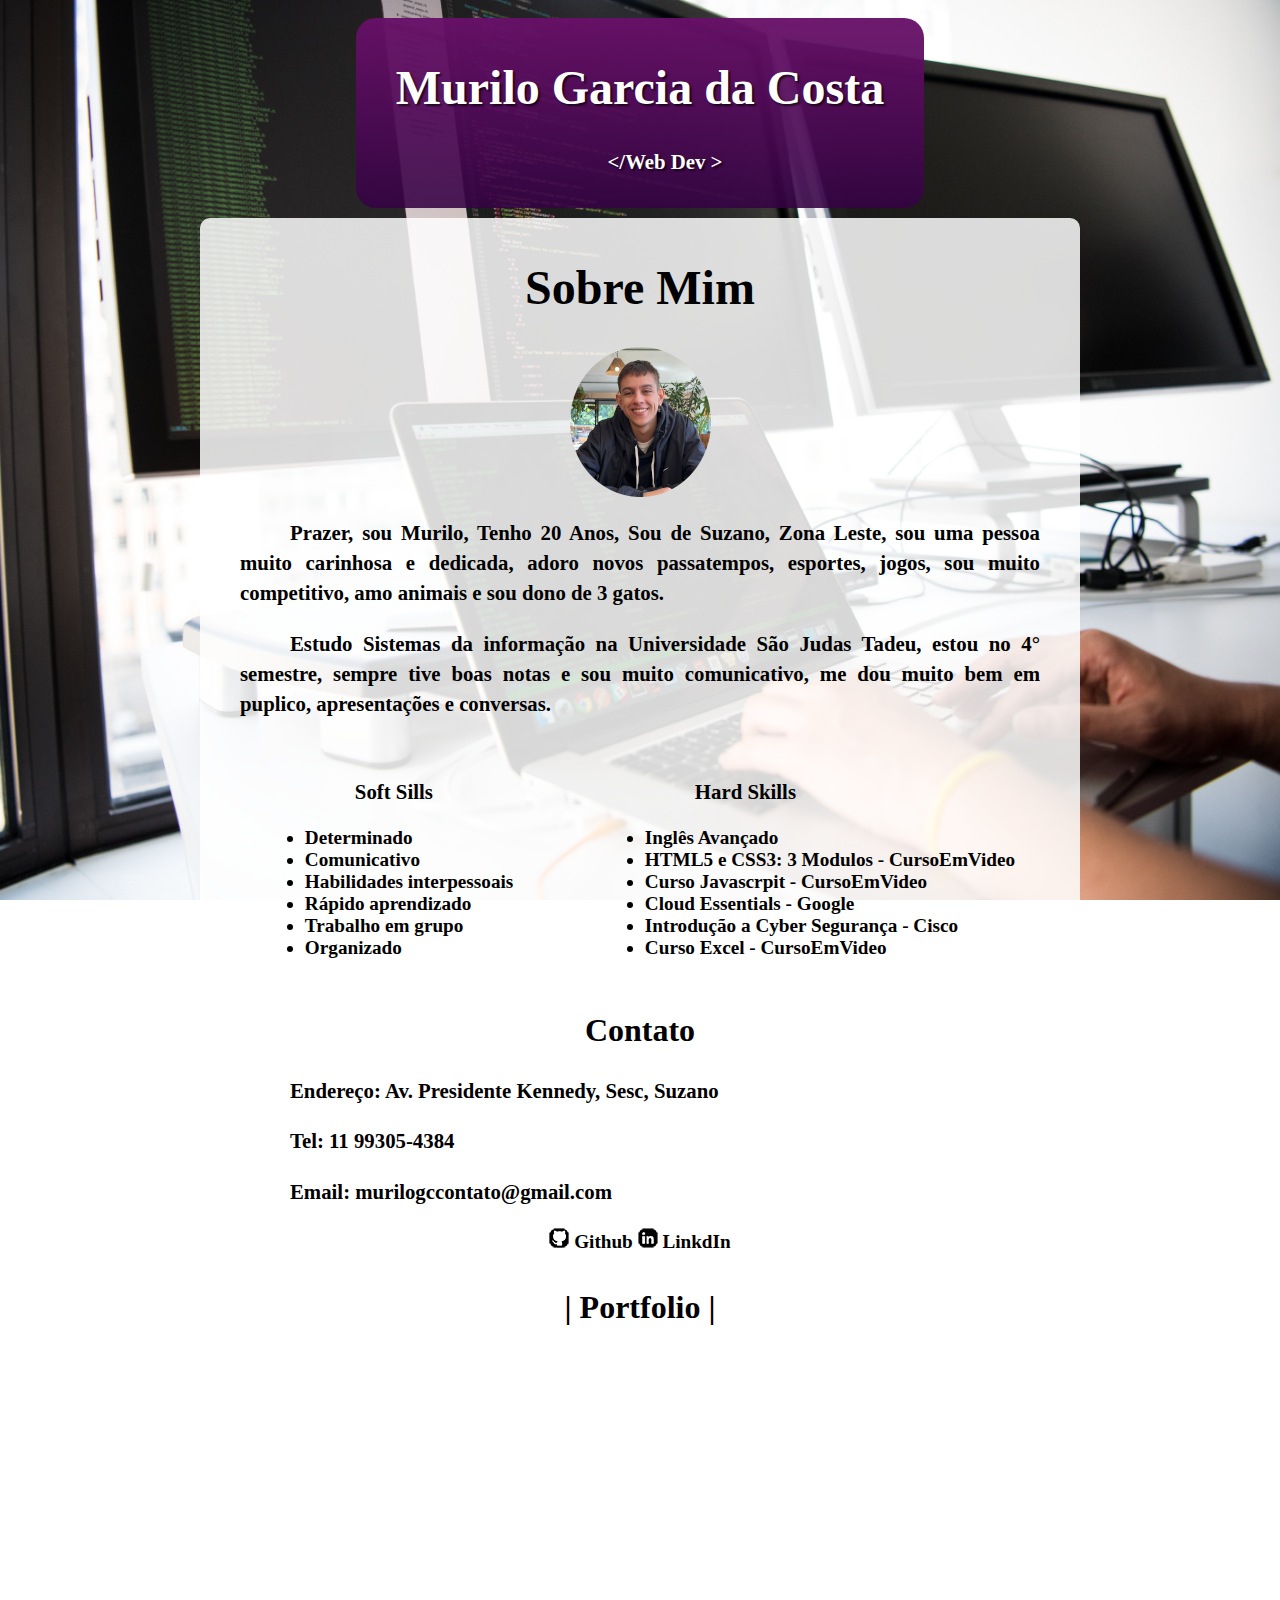
==== html/index.html @ 7f0f8d65 "Paginas Atulizadas" ====
<!DOCTYPE html>
<html lang="pt-br">
<head>
    <meta charset="UTF-8">
    <meta name="viewport" content="width=device-width, initial-scale=1.0">
    <link rel="shortcut icon" href="../imagens/favicon-gatinho.png" type="image/x-icon">

    <link rel="stylesheet" href="../style/style.css">


    <title>Curriculum</title>
</head>
<body>
   
    <div class="conteiner">
        <header>
            <h1>Murilo Garcia da Costa</h1>
            <p>&lt;/Web Dev &gt;</p>
        </header>
    </div>

    <div class="conteiner">
        <main>
            <h1>Sobre Mim</h1>
            <div class="img"><img src="../imagens/Eu-pequeno.png" alt=""></div>
            <p>Prazer, sou Murilo, Tenho 20 Anos, Sou de Suzano, Zona Leste, sou uma pessoa muito carinhosa e dedicada, adoro novos passatempos, esportes, jogos, sou muito competitivo, amo animais e sou dono de 3 gatos.
            </p>
            <p>Estudo Sistemas da informação na Universidade São Judas Tadeu, estou no 4° semestre, sempre tive boas notas e sou muito comunicativo, me dou muito bem em puplico, apresentações e conversas.  
            </p>
            

            <div class="listas">
                <ul><p>Soft Sills</p>
                    <LI>Determinado</LI>
                    <li>Comunicativo</li>
                    <li>Habilidades interpessoais</li>
                    <li>Rápido aprendizado</li>
                    <li>Trabalho em grupo</li>
                    <li>Organizado</li>
                </ul>
                <ul><p>Hard Skills</p>
                    <li>Inglês Avançado</li>
                    <li>HTML5 e CSS3: 3 Modulos - CursoEmVideo</li>
                    <li>Curso Javascrpit - CursoEmVideo</li>
                    <li>Cloud Essentials - Google</li>
                    <li>Introdução a Cyber Segurança - Cisco</li>
                    <li>Curso Excel - CursoEmVideo</li>
                </ul>
            </div>

            <div>
                <h2>Contato</h2>
                <p>Endereço: <a href="https://www.google.com.br/maps/place/Sesc,+Suzano+-+SP/@-23.5122462,-46.3146233,15z/data=!4m6!3m5!1s0x94ce7a4a910d2345:0xbcca81f3a42caecc!8m2!3d-23.5113143!4d-46.3061179!16s%2Fg%2F1ymvpy9qj?entry=ttu" target="_blank">Av. Presidente Kennedy, Sesc, Suzano</a></p>

                <p>Tel:<a href="tel: +5511993054384"> 11 99305-4384</a></p>

                <p>Email: <a href="mailto:murilogccontato@gmail.com">murilogccontato@gmail.com</a></p>

                <h3>
                    <a href="https://github.com/Muriloviskexe" target="_blank"><img src="../imagens/icone-github.png"> Github</a>
                    <a href="https://www.linkedin.com/in/murilo-garcia-da-costa-046320234/" target="_blank"> <img src="../imagens/icone-linkedin.png" alt=""> LinkdIn</a>
                </h3>
                
            </div>

            <div>
                <h2><a href="portfolio.html"> | Portfolio |</a></h2>
                
            </div>

           
            

           
        </main>
        
    </div>

    
</body>
</html>
---- style/style.css ----
@charset "UTF-8";

html{

    min-width: 96vh;
    border: 0;
    margin: 0;
}

body{
    background-image: url(../imagens/coding-bc.jpg);
    background-repeat: no-repeat;
    background-size: cover;
    background-attachment: fixed;
    background-position: center right;
}

.conteiner{
    padding-top: 10px;
    display: flex;
    justify-content: center;
}

header{
    font-family: 'Times New Roman', Times, serif;
    background-image: linear-gradient(to bottom, rgba(104, 16, 104, 0.959), rgba(53, 2, 68, 0.877));
    text-shadow: 2px 2px 2px rgba(0, 0, 0, 0.651);
    color: white;
    min-width: 300px;
    max-width: 800px;
    border-radius: 20px;
    text-align: center;
    padding: 10px 40px;
    
}

main{
    height: 210vh;
    min-width: 500px;
    max-width: 900px;
    background-color: rgba(255, 255, 255, 0.842);
    padding: 10px 40px;
    border-radius: 10px;
    text-align: justify;
}

.img{
    display: flex;
    justify-content: center;
}

h1{
    text-align: center;
    font-size: 3em;
}

p{
    font-family: 'Times New Roman', Times, serif;
    min-width: 300px;
    max-width: 800px;
    line-height: 30px;
    font-size: 1.3em;
    text-indent: 50px;
    font-weight: bold;
}

.listas{
    display: flex;
    justify-content: center;
}

li{
    font-family: 'Times New Roman', Times, serif;
    font-size: 1.2em;
    font-weight: bold;
}

h2{
    padding-top: 10px;
    font-size: 2em;
    text-align: center;
}

.alinha{
    position: relative;
    left: 25px;

}

a{
    text-decoration: none;
    color: black;
}

a:hover{
    transition: 0.2s;
    color: rgb(53, 4, 99);
    font-size: 1.1em;
}

h3{
    text-align: center;
    font-size: 1.2em;
}

footer>p{
    text-align: center;
    margin: 0;
    padding: 10px;
    background-color: rgba(0, 0, 0, 0.726);
    color: white;
    font-size: 1em;

}
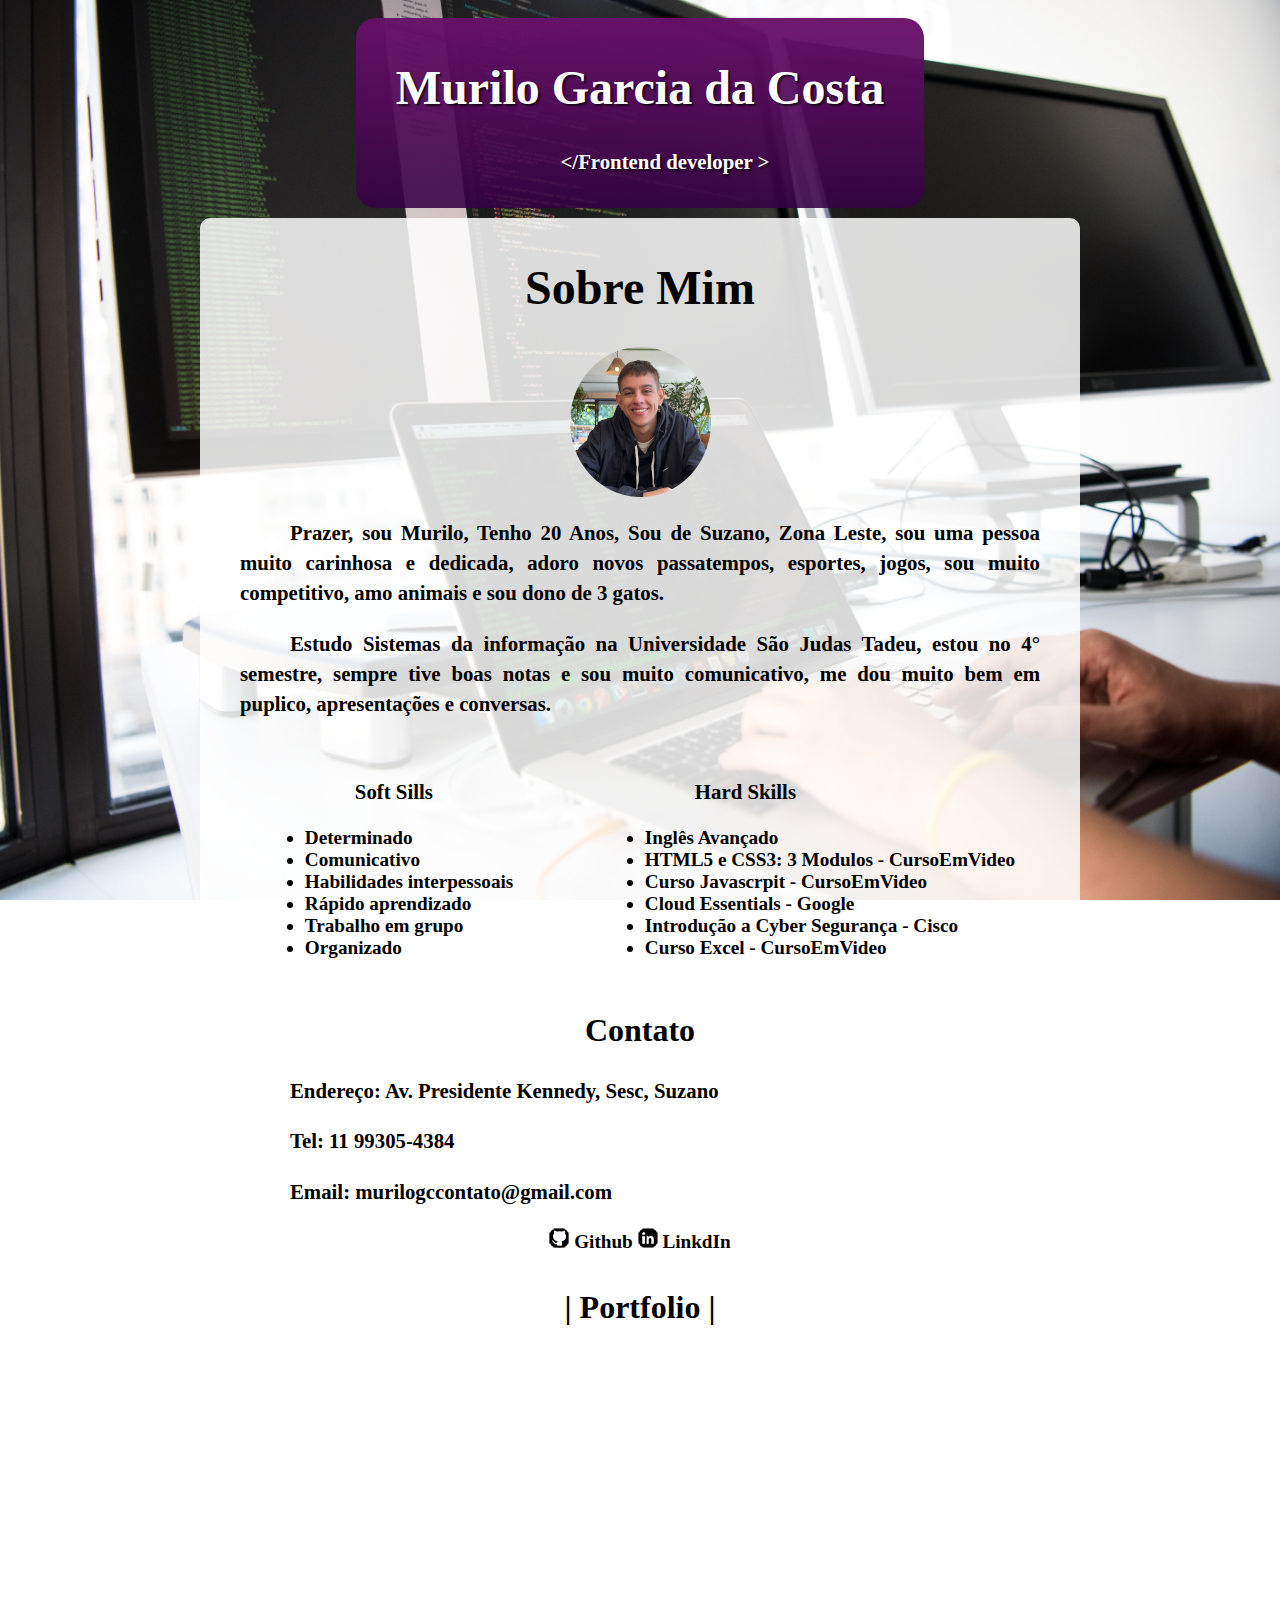
==== commit 62d5671c: "atualização de titulo" ====
--- a/html/index.html
+++ b/html/index.html
@@ -15,7 +15,7 @@
     <div class="conteiner">
         <header>
             <h1>Murilo Garcia da Costa</h1>
-            <p>&lt;/Web Dev &gt;</p>
+            <p>&lt;/Frontend developer &gt;</p>
         </header>
     </div>
 
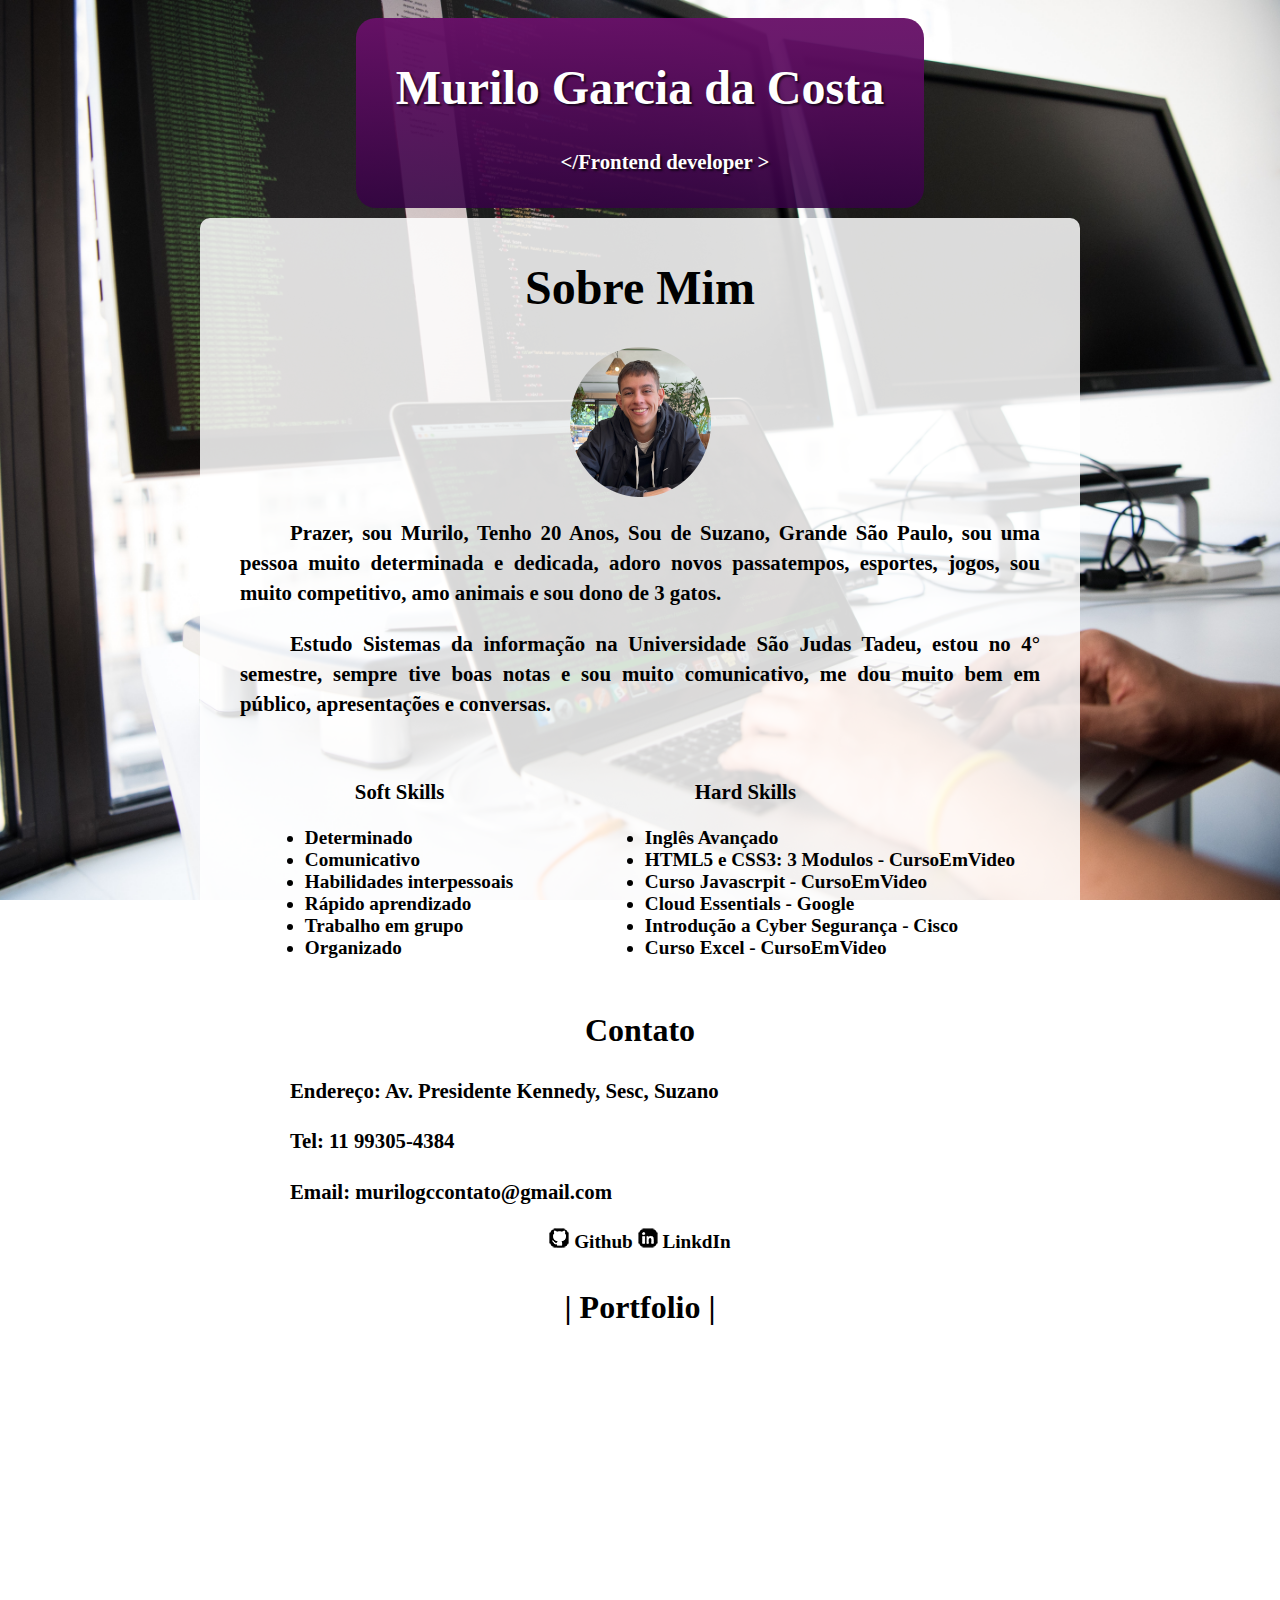
==== commit 7af877a7: "Coreções de textos" ====
--- a/html/index.html
+++ b/html/index.html
@@ -23,14 +23,14 @@
         <main>
             <h1>Sobre Mim</h1>
             <div class="img"><img src="../imagens/Eu-pequeno.png" alt=""></div>
-            <p>Prazer, sou Murilo, Tenho 20 Anos, Sou de Suzano, Zona Leste, sou uma pessoa muito carinhosa e dedicada, adoro novos passatempos, esportes, jogos, sou muito competitivo, amo animais e sou dono de 3 gatos.
+            <p>Prazer, sou Murilo, Tenho 20 Anos, Sou de Suzano, Grande São Paulo, sou uma pessoa muito determinada e dedicada, adoro novos passatempos, esportes, jogos, sou muito competitivo, amo animais e sou dono de 3 gatos.
             </p>
-            <p>Estudo Sistemas da informação na Universidade São Judas Tadeu, estou no 4° semestre, sempre tive boas notas e sou muito comunicativo, me dou muito bem em puplico, apresentações e conversas.  
+            <p>Estudo Sistemas da informação na Universidade São Judas Tadeu, estou no 4° semestre, sempre tive boas notas e sou muito comunicativo, me dou muito bem em público, apresentações e conversas.  
             </p>
             
 
             <div class="listas">
-                <ul><p>Soft Sills</p>
+                <ul><p>Soft Skills</p>
                     <LI>Determinado</LI>
                     <li>Comunicativo</li>
                     <li>Habilidades interpessoais</li>
